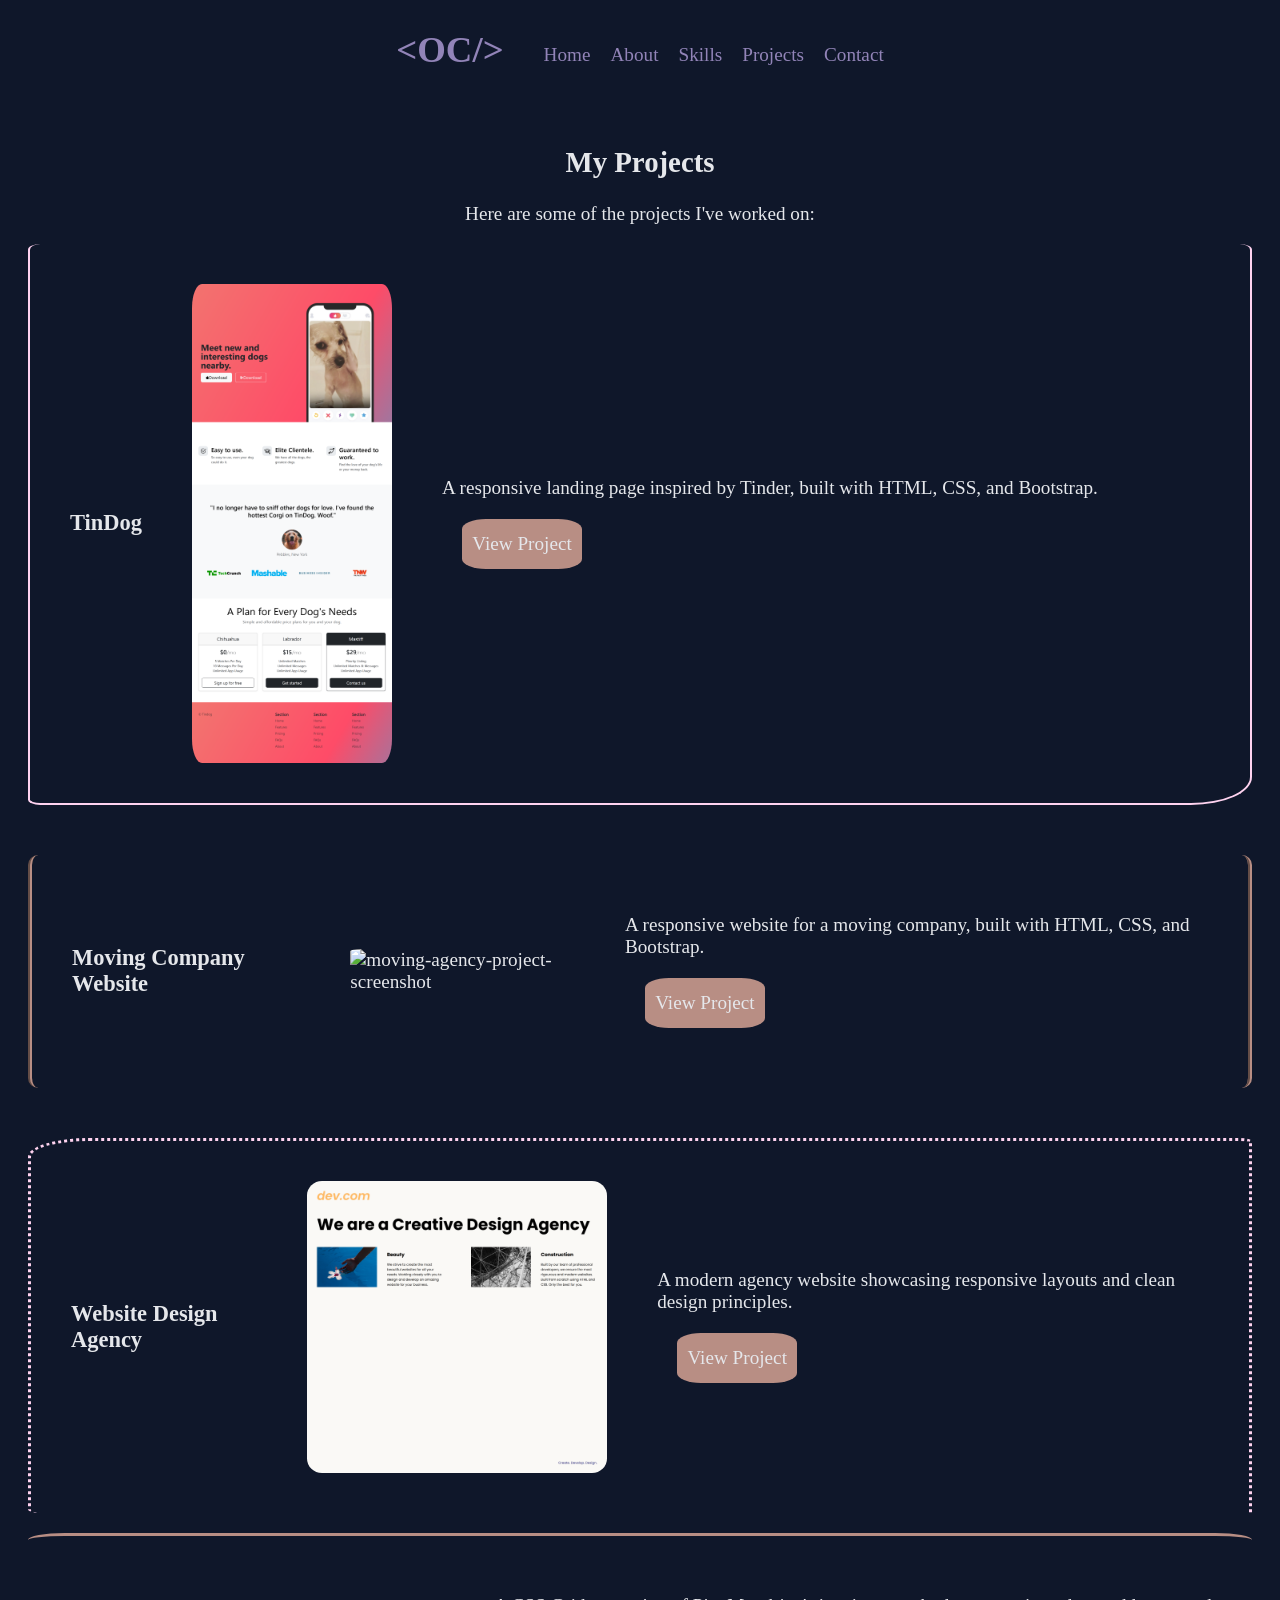
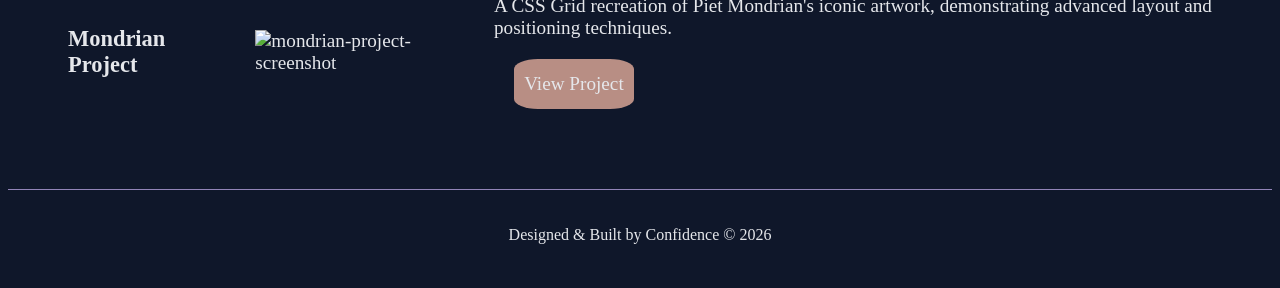
==== public/project.html @ 75f404ec "Add files via upload" ====
<!DOCTYPE html>
<html lang="en">
<head>
    <meta charset="UTF-8">
    <meta name="viewport" content="width=device-width, initial-scale=1.0">
    <title>Confidence | Web Developer</title>
    <link rel="stylesheet" href="../css/style.css">
</head>
<body>
    <header>
        <div class="nav-container">
            <a href="#" class="logo">&lt;OC/&gt;</a> 
            <nav>
                <ul>
                    <li><a href="../index.html">Home</a></li>
                    <li><a href="./about.html">About</a></li>
                    <li><a href="./skill.html">Skills</a></li>
                    <li><a href="./project.html">Projects</a></li>
                    <li><a href="./contact.html">Contact</a></li>
                </ul>
            </nav>
        </div>
    </header>
                                        <!-- Page content -->
    <main>
            <div class="text-box">
            <h2 class="project-text">My Projects</h2>
            <p class="project-text">Here are some of the projects I've worked on:</p>
            <section class="tindog-section">
                <div class="project tindog">
                    <h3>TinDog</h3>
                </div>
                <div class="view">
                     <img class="project-image" src="../images/Tindog-project.png" height="200" alt="Tindog-project-screenshot">
                </div>
                <div class="description">
                    <p>A responsive landing page inspired by Tinder, built with HTML, CSS, and Bootstrap.</p>
                <div class="btn-container-contact">
                    <a href="https://confidencejoe.github.io/tindog-clone-bootstrap/" target="_blank">View Project</a>
                </div>
                </div>
            </section>

             <section class="moving-section">
                <div class="project-moving">
                    <h3>Moving Company Website</h3>
                </div>
                <div class="viewe">
                    <img class="project-image" src="../images/Moving-agency-project.png" height="200" alt="moving-agency-project-screenshot">
                </div>
                <div class="description">
                    <p>A responsive website for a moving company, built with HTML, CSS, and Bootstrap.</p>
                    <div class="btn-container-contact">
                        <a href="https://confidencejoe.github.io/web-design-agency/" target="_blank">View Project</a>
                    </div>
                </div>
            </section>

            <section class="web-section">
                <div class="project-web">
                    <h3>Website Design Agency</h3>
                </div>
                <div class="views">
                    <img class="project-image" src="../images/Web-design-agency-project.png" alt="Website-Design-Agency-project-screenshot">
                </div>
                <div class="description">
                    <p>A modern agency website showcasing responsive layouts and clean design principles.</p>
                    <div class="btn-container-contact">
                        <a href="https://confidencejoe.github.io/moving-agency/" target="_blank">View Project</a>
                    </div>
                </div>
            </section>

            <section class="mondrian-section">
                <div class="project-mondrain">
                    <h3>Mondrian Project</h3>
                </div>
                <div class="viewss">
                    <img class="project-image" src="../images/Mondrian-project.png" height="200" alt="mondrian-project-screenshot">
                </div>
                <div class="description">
                    <p>A CSS Grid recreation of Piet Mondrian's iconic artwork, demonstrating advanced layout and positioning 
                         techniques.
                    </p>
                    <div class="btn-container-contact">
                        <a href=" https://confidencejoe.github.io/mondrian-project/" target="_blank">View Project</a>
                    </div>
                </div>
            </section>
    </main>
                                     <!-- Footer content -->
    <footer>
        <p>Designed & Built by Confidence © 2026</p>
    </footer>
</body>
</html>
---- css/style.css ----
body {
    min-height: 100vh;
    display: flex;
    flex-direction: column;
    font-family: 'Times New Roman', Times, serif;
    background-color: #0F172A;
}

.main {
    flex: 1;
}


header {
    display: flex;
    justify-content: center;
    justify-items: center;
    padding: 20px;
    margin: 0;
    /* background-color: #F0E6F6; */
}

.logo {
    font-size: 2.3rem;
    font-weight: 700;
    color: #9284B8;
    text-decoration: none;
}

.nav-container {
    display: flex;
}

nav > ul{
    display: flex;
    gap: 20px;
    list-style: none;
}

nav ul li a {
    text-decoration: none;
    color: #9284B8;
    font-size: 1.2rem;
}

nav a {
    transition: 0.3s;
}

nav a:hover {
    color: #B88E84;
}

.main-container {
    display: flex;
    flex-direction: column;
    gap: 50px;
}

.media-section {
  display: flex;          /* Sets up the side-by-side flexbox container */
  align-items: center;    /* Vertically aligns image and text to the center */
  gap: 20px;              /* Spacing between the image and text blocks */
  padding: 40px;
  background-color: #0F172A;
  margin: 0;
  border-radius: 9%;
  border: 2px solid #9284B8;
}

.image-box img {
  width: 100%;           /* Makes the image take up the full width of its container */
  max-width: 400px;       /* Ensures responsive scaling */
  height: auto;
  display: block;
  border-radius: 10%;
}

.text-box {
  flex: 1;                /* Allows text container to fill remaining width */
  color: #E5E7EB;
  padding: 20px;
  font-size: 1.2rem;
}   

.project-section {
    display: flex;
    align-items: center;
    gap: 40px;              /* Spacing between project cards */
    padding: 40px;
    margin: 0;
    background-color: #823D31;
    border-radius: 8%;
    border: 2px solid #FFD3F0;
}

.btn-container a {
    text-decoration: none;
    justify-content: center;
    color: #3FB88E;
    font-size: 1.2rem;
    height: 50px;
    max-width: 120px; 
    padding: 10px; 
    background-color: lightpink;
    border-radius: 10%;
}

.btn-container a:hover {
    color: #B88E84;
    background-color: #3FB88E;
    }

footer {
    display: flex;
    justify-content: center;
    padding: 20px;
    color: #E5E7EB;
    border-top: 1px solid #9284B8;
}

            /* About Section Styling */

.main-container-about {
    display: flex;
    gap: 30px;
    padding: 40px;
    background-color: #0F172A;
    margin: 0;
    border-radius: 9%;
    border: 2px solid #9284B8;
    align-items: center;
}         

.main-container-skill {
    display: flex;
    gap: 30px;
    padding: 40px;
    margin: 0;
    border-radius: 9%;
    border: 2px solid #FFD3F0;
    background-color: #823D31;
    align-items: center;
}

                    /* Project Section Styling */

.tindog-section {
    display: flex;
    align-items: center;
    gap: 50px;              /* Spacing between project cards */
    padding: 40px;
    margin: 0;
    border-radius: 1% 1% 5% 1%;
    border: 2px solid #FFD3F0;
    border-width: 0 2px 2px 2px; /* Top, Right, Bottom, Left */
}    

.view img {
  max-width: 200px;       /* Ensures responsive scaling */
  height: auto;
  display: block;
  border-radius: 5%;
}

.web-section {
    display: flex;
    align-items: center;
    gap: 50px;              /* Spacing between project cards */
    padding: 40px;
    margin-top: 50px;
    border-width: 3px 3px 0px 3px; /* Top, Right, Bottom, Left */
    border-style: dotted;
    border-radius: 5% 1% 0% 1%;
    border-color: #FFD3F0
} 

.views img {
  max-width: 300px;       /* Ensures responsive scaling */
  height: auto;
  display: block;
  border-radius: 5%;
}

.moving-section {
    display: flex;
    align-items: center;
    position: relative;
    gap: 50px;              /* Spacing between project cards */
    padding: 40px;
    margin-top: 50px;
    border:  groove #B88E84;
    border-width: 0px 4px 0px 4px;
    border-radius: 10px;
}

.viewe img {
  max-width: 250px;       /* Ensures responsive scaling */
  height: auto;
  display: block;
  border-radius: 5%;
}

.mondrian-section {
    display: flex;
    align-items: center;
    gap: 50px;              /* Spacing between project cards */
    padding: 40px;
    margin-top: 20px;
    border: solid #B88E84;
    border-width: 3px 0px 0px 0px; /* Top, Right, Bottom, Left */
    border-radius: 3% 3% 0% 0%;
} 

.viewss img {
  max-width: 250px;       /* Ensures responsive scaling */
  height: auto;
  display: block;
}

.project-text{
    display: flex;
    justify-content: center;
}

.contact-section {
    display: flex;
    align-items: center;
    gap: 40px;              /* Spacing between project cards */
    padding: 40px;
    margin: 0;
}

.btn-container-contact a {
    display: flex;
    background-color: #B88E84;
    max-width: 120px;
    height: 50px;
    margin: 20px;
    text-decoration: none;
    color: #E5E7EB;
    justify-content: center;
    align-items: center;
    border-radius: 20%;
}

.btn-container-contact a:hover {
    background-color: #E5E7EB;
    color: #3FB88E;
}

.get {
    color: #E5E7EB;
    font-size: 2rem;
    text-align: center;
}

                                /* Media-queries section */

@media (max-width: 768px) {

    .media-section,
    .project-section,
    .main-container-about,
    .main-container-skill,
    .contact-section,
    .tindog-section,
    .moving-section,
    .web-section,
    .mondrian-section {
        flex-direction: column;
        text-align: center;
    }

    .nav-container {
        flex-direction: column;
        align-items: center;
    }

    nav ul {
        flex-direction: column;
        padding: 0;
        text-align: center;
    }

    .image-box img,
    .view img,
    .viewe img,
    .views img,
    .viewss img {
        max-width: 100%;
        height: auto;
    }

    .btn-container,
    .btn-container-contact {
        display: flex;
        justify-content: center;
    }
    
    .tindog-section,
    .moving-section,
    .web-section,
    .mondrian-section {
        padding: 20px;
    }

    nav ul{
        flex-direction: row;
        flex-wrap: wrap;
        justify-content: center;
    }
}
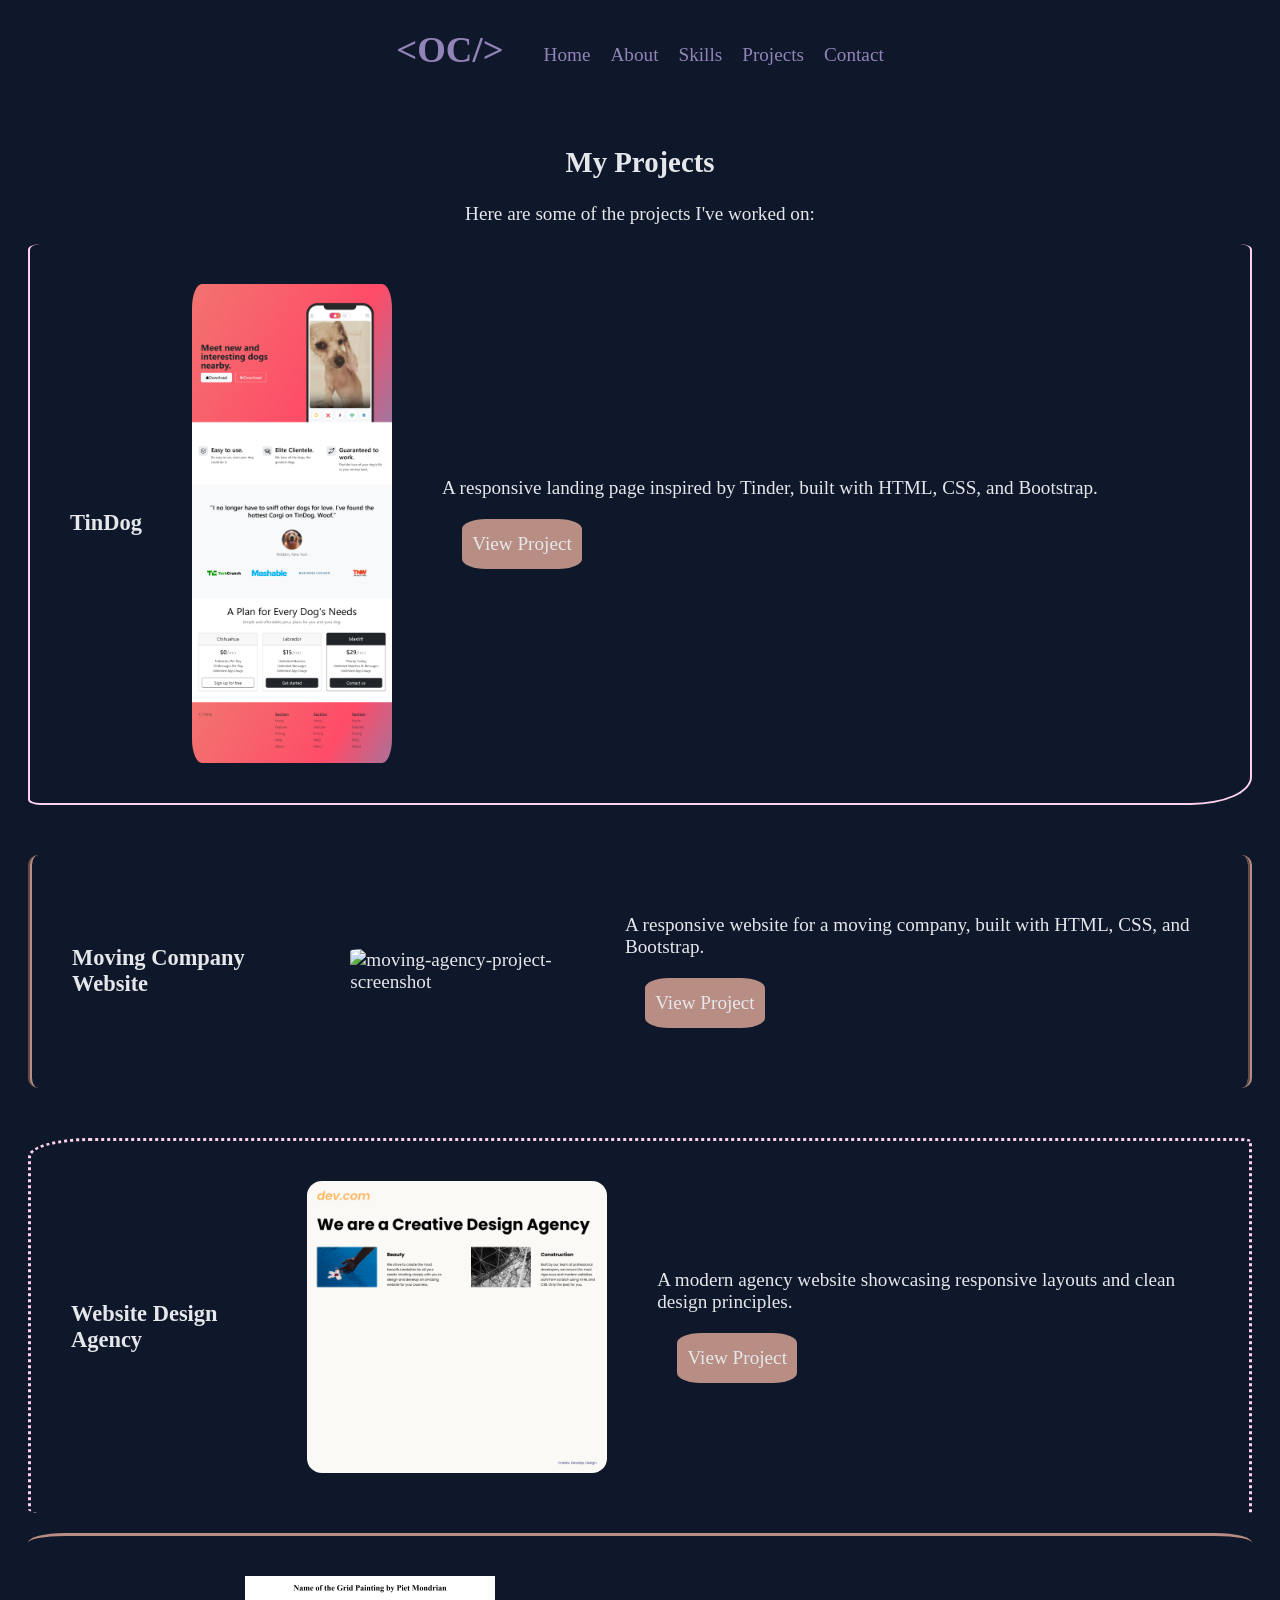
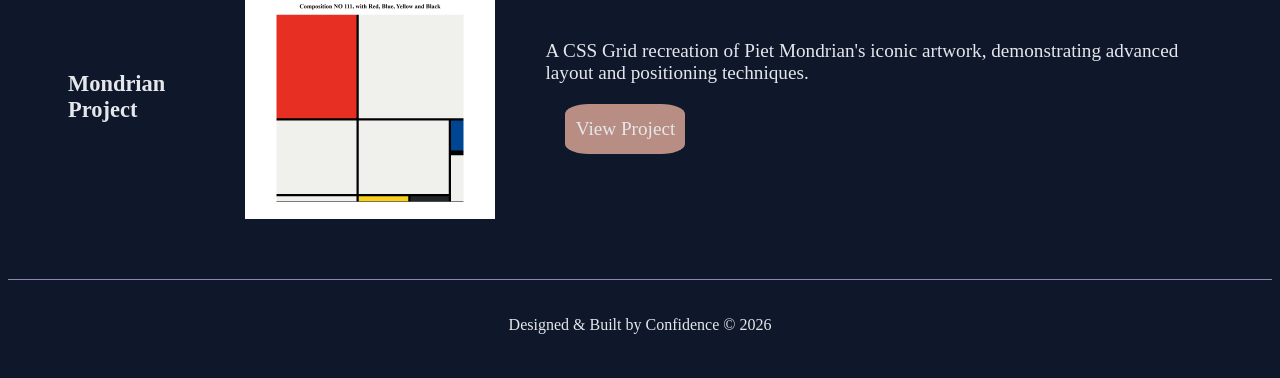
==== commit 27a0c2e1: "Fix HTML formatting and structure in project.html" ====
--- a/public/project.html
+++ b/public/project.html
@@ -51,7 +51,7 @@
                 <div class="description">
                     <p>A responsive website for a moving company, built with HTML, CSS, and Bootstrap.</p>
                     <div class="btn-container-contact">
-                        <a href="https://confidencejoe.github.io/web-design-agency/" target="_blank">View Project</a>
+                        <a href="https://confidencejoe.github.io/moving-agency/" target="_blank">View Project</a>
                     </div>
                 </div>
             </section>
@@ -66,7 +66,7 @@
                 <div class="description">
                     <p>A modern agency website showcasing responsive layouts and clean design principles.</p>
                     <div class="btn-container-contact">
-                        <a href="https://confidencejoe.github.io/moving-agency/" target="_blank">View Project</a>
+                        <a href="https://confidencejoe.github.io/web-design-agency/" target="_blank">View Project</a>
                     </div>
                 </div>
             </section>
@@ -76,7 +76,7 @@
                     <h3>Mondrian Project</h3>
                 </div>
                 <div class="viewss">
-                    <img class="project-image" src="../images/Mondrian-project.png" height="200" alt="mondrian-project-screenshot">
+                    <img class="project-image" src="../images/Mondrian-Project.png" height="200" alt="mondrian-project-screenshot">
                 </div>
                 <div class="description">
                     <p>A CSS Grid recreation of Piet Mondrian's iconic artwork, demonstrating advanced layout and positioning 
@@ -93,4 +93,4 @@
         <p>Designed & Built by Confidence © 2026</p>
     </footer>
 </body>
-</html>+</html>
